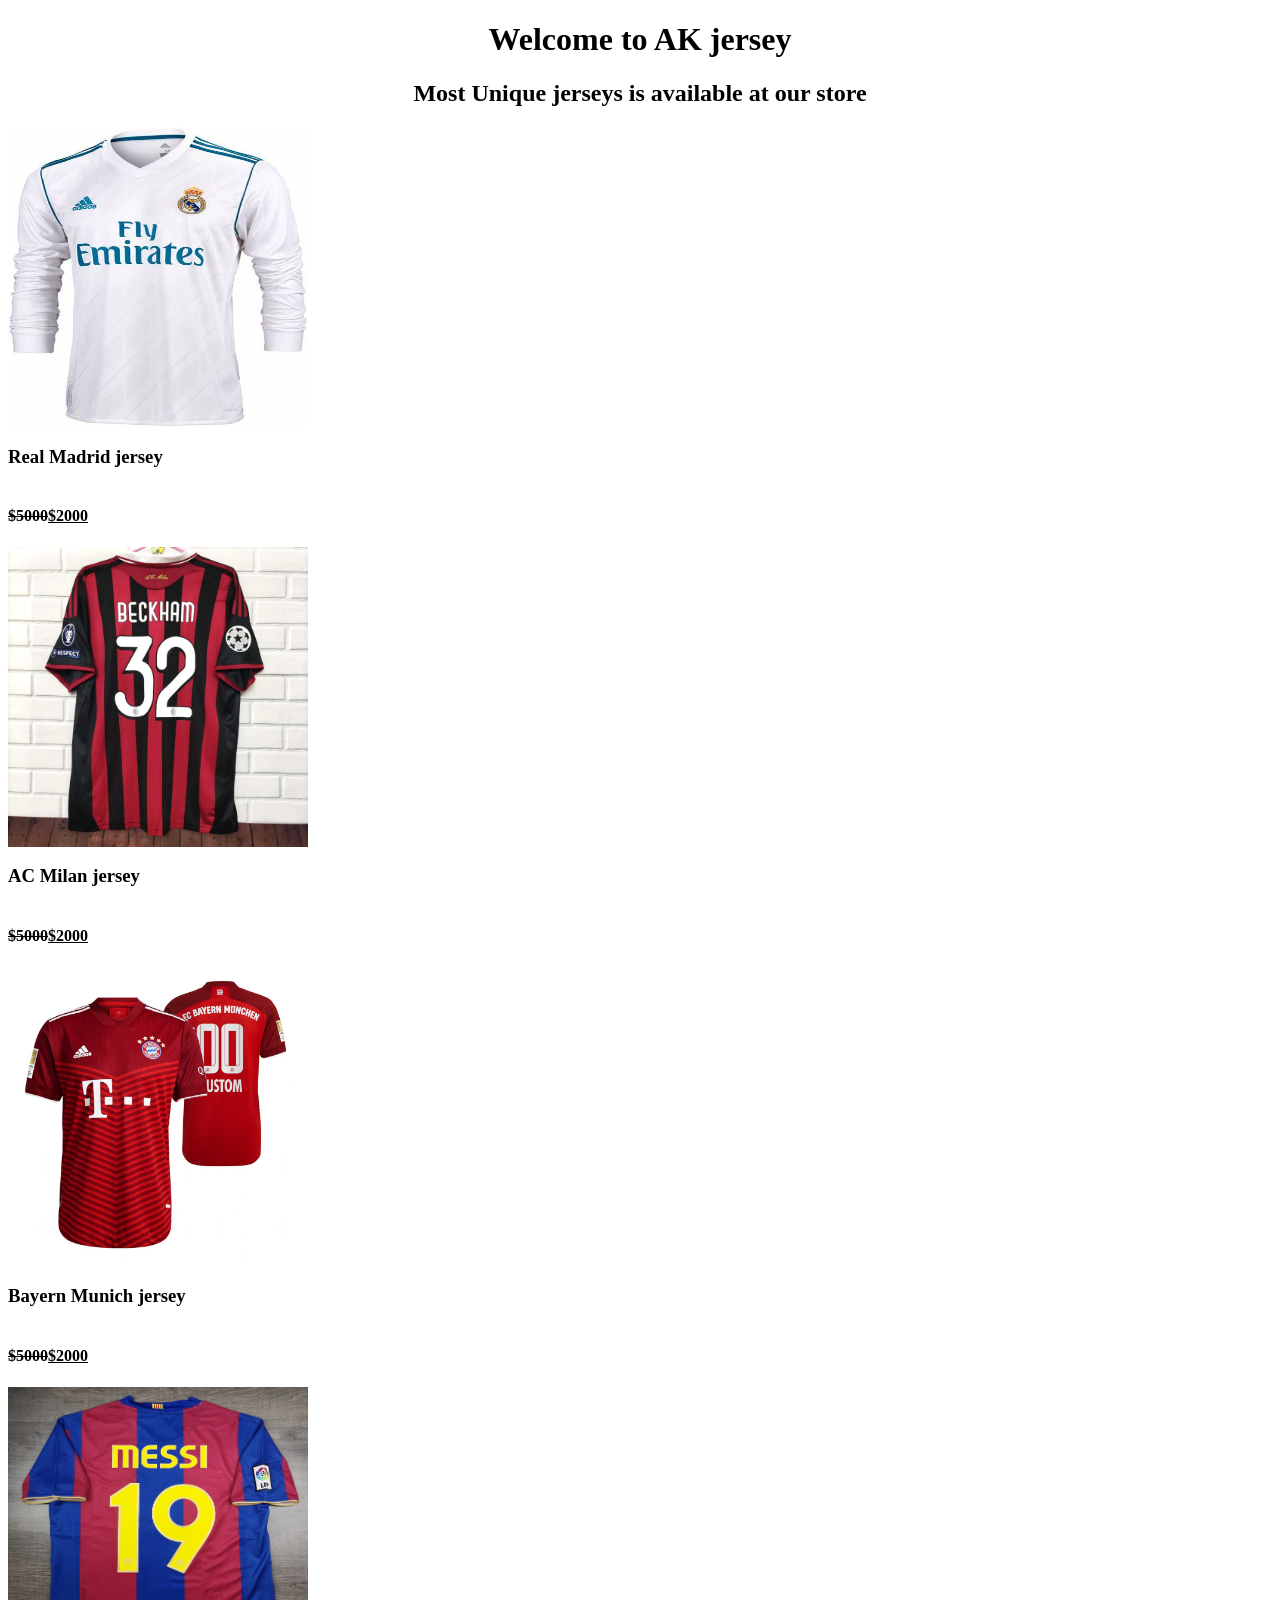
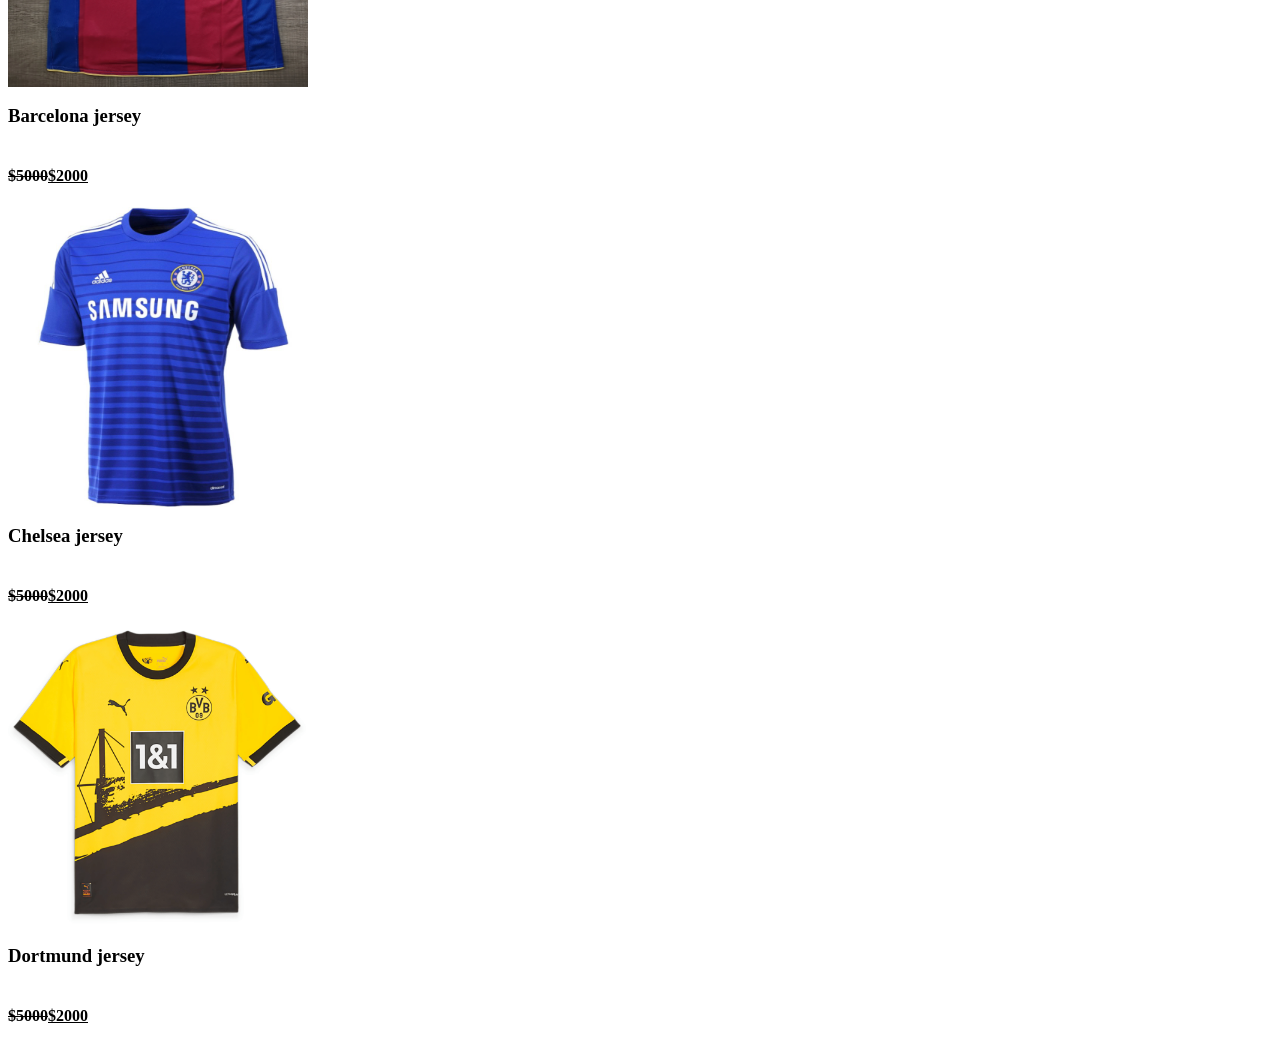
==== project 2/index.html @ bd4fe4d6 "Add files via upload" ====
<!DOCTYPE html>
<html lang="en">
<head>
    <link rel="stylesheet" href="style.css">
    <meta charset="UTF-8">
    <meta name="viewport" content="width=device-width, initial-scale=1.0">
    <title>Document</title>
</head>
<body>
    <h1> Welcome to AK jersey </h1>
    <h2> Most Unique jerseys is available at our store</h2>
    <div id="jersey1">
        <img src="./football jerseys/real madrid.jpg" width="300px" height="300px">
        <h3>Real Madrid jersey</h3>
        <h4><del>$5000</del><ins>$2000</ins></h4>

        <img src="./football jerseys/ac milan" width="300px" height="300px">
        <h3>AC Milan  jersey</h3>
        <h4><del>$5000</del><ins>$2000</ins></h4>

        <img src="./football jerseys/bayern munich.jpg" width="300px" height="300px">
        <h3>Bayern Munich jersey</h3>
        <h4><del>$5000</del><ins>$2000</ins></h4>

        <img src="./football jerseys/barcelona" width="300px" height="300px">
        <h3>Barcelona jersey </h3>
        <h4><del>$5000</del><ins>$2000</ins></h4>

        <img src="./football jerseys/chelsea.jpg" width="300px" height="300px">
        <h3>Chelsea jersey</h3>
        <h4><del>$5000</del><ins>$2000</ins></h4>

        <img src="./football jerseys/dortmund.webp" width="300px" height="300px">
        <h3>Dortmund jersey</h3>
        <h4><del>$5000</del><ins>$2000</ins></h4>
    </div>
</body>
</html>
---- project 2/style.css ----
h1,h2{
   text-align: center; 
}
#jersey1{
    display: flex;
    flex-direction: column;
    align-content: space-evenly;
}
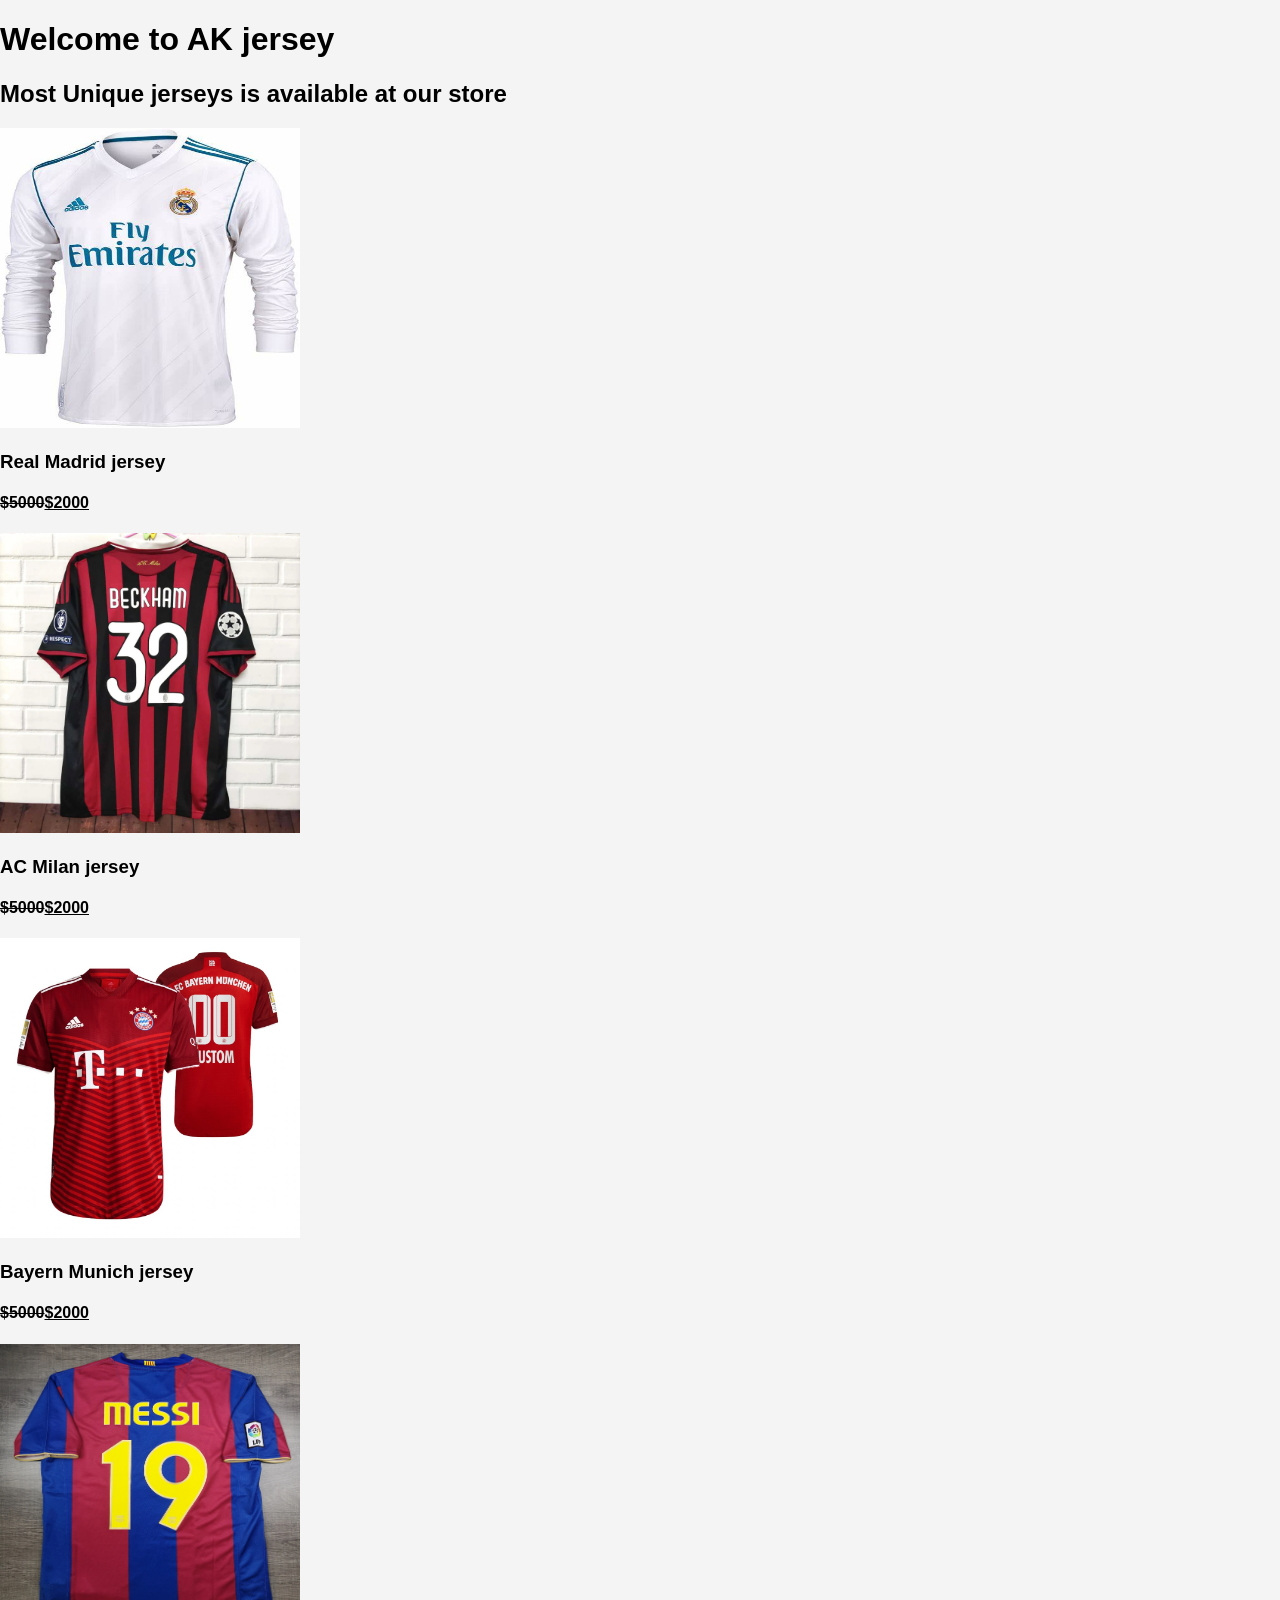
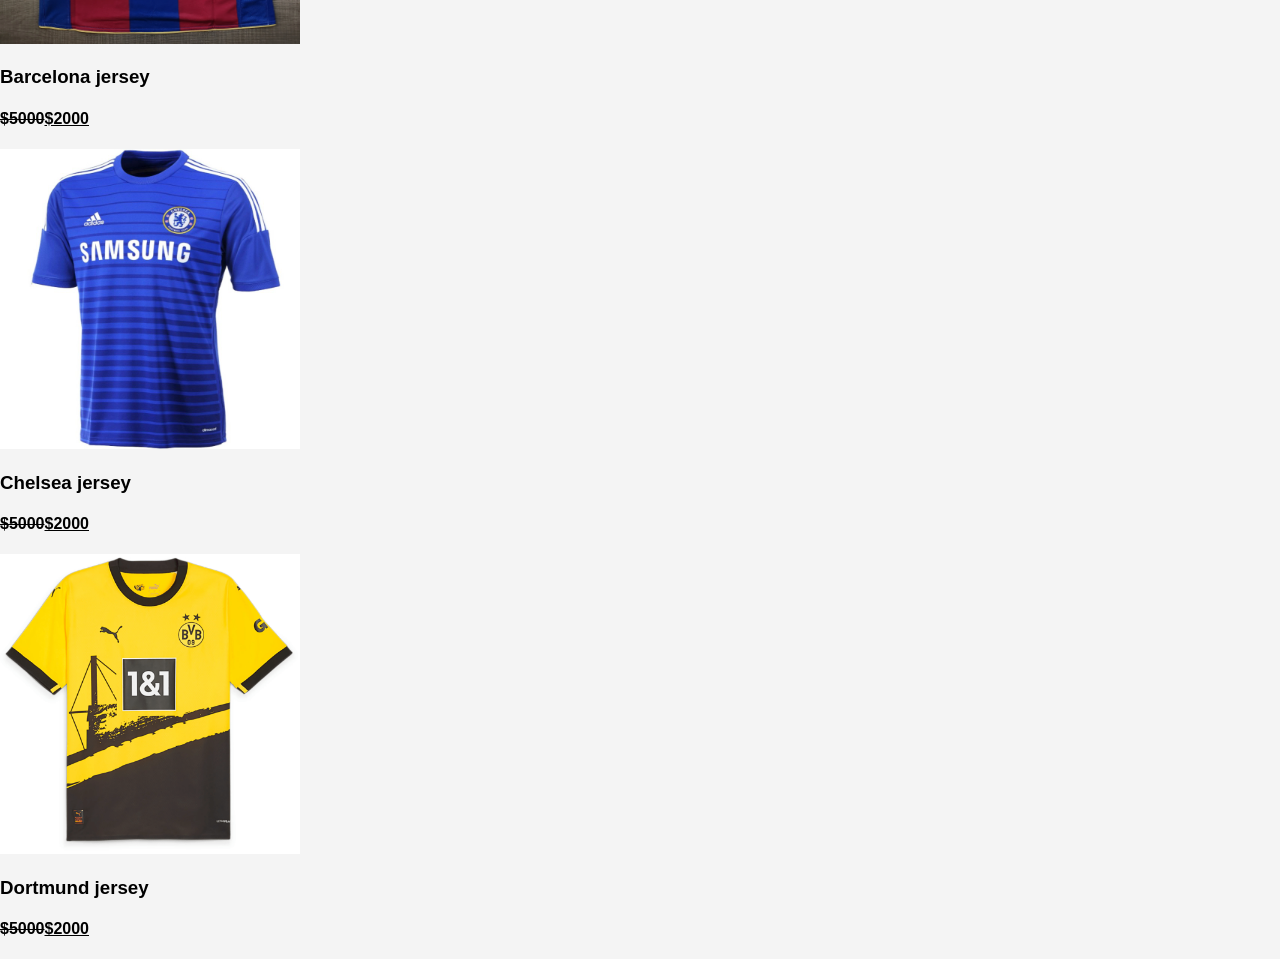
==== commit 27a934c1: "updated css file successfully" ====
--- a/project 2/index.html
+++ b/project 2/index.html
@@ -1,7 +1,7 @@
 <!DOCTYPE html>
 <html lang="en">
 <head>
-    <link rel="stylesheet" href="style.css">
+    <link rel="stylesheet" href="styles.css">
     <meta charset="UTF-8">
     <meta name="viewport" content="width=device-width, initial-scale=1.0">
     <title>Document</title>
--- a/project 2/styles.css
+++ b/project 2/styles.css
@@ -0,0 +1,104 @@
+body {
+    font-family: Arial, sans-serif;
+    margin: 0;
+    padding: 0;
+    background-color: #f4f4f4;
+}
+
+header {
+    background-color: #333;
+    color: #fff;
+    padding: 20px;
+    text-align: center;
+}
+
+nav a {
+    color: #fff;
+    margin: 0 15px;
+    text-decoration: none;
+}
+
+main {
+    padding: 20px;
+}
+
+#products {
+    display: flex;
+    justify-content: space-around;
+    margin-top: 20px;
+}
+
+.product {
+    background-color: #fff;
+    border: 1px solid #ddd;
+    border-radius: 5px;
+    padding: 20px;
+    width: 200px;
+    text-align: center;
+}
+
+.product img {
+    width: 100%;
+    height: auto;
+    border-bottom: 1px solid #ddd;
+    margin-bottom: 15px;
+}
+
+button.add-to-cart {
+    background-color: #28a745;
+    color: white;
+    padding: 10px;
+    border: none;
+    cursor: pointer;
+}
+
+button.add-to-cart:hover {
+    background-color: #218838;
+}
+
+footer {
+    text-align: center;
+    background-color: #333;
+    color: #fff;
+    padding: 10px;
+    position: fixed;
+    width: 100%;
+    bottom: 0;
+}
+
+/* Modal Styles */
+.modal {
+    display: none; /* Hidden by default */
+    position: fixed;
+    z-index: 1; /* Sit on top */
+    left: 0;
+    top: 0;
+    width: 100%;
+    height: 100%;
+    overflow: auto;
+    background-color: rgba(0, 0, 0, 0.5); /* Black w/ opacity */
+}
+
+.modal-content {
+    background-color: #fff;
+    margin: 15% auto;
+    padding: 20px;
+    border-radius: 5px;
+    width: 60%;
+}
+
+.close {
+    color: #aaa;
+    font-size: 28px;
+    font-weight: bold;
+    position: absolute;
+    top: 10px;
+    right: 20px;
+}
+
+.close:hover,
+.close:focus {
+    color: black;
+    text-decoration: none;
+    cursor: pointer;
+}
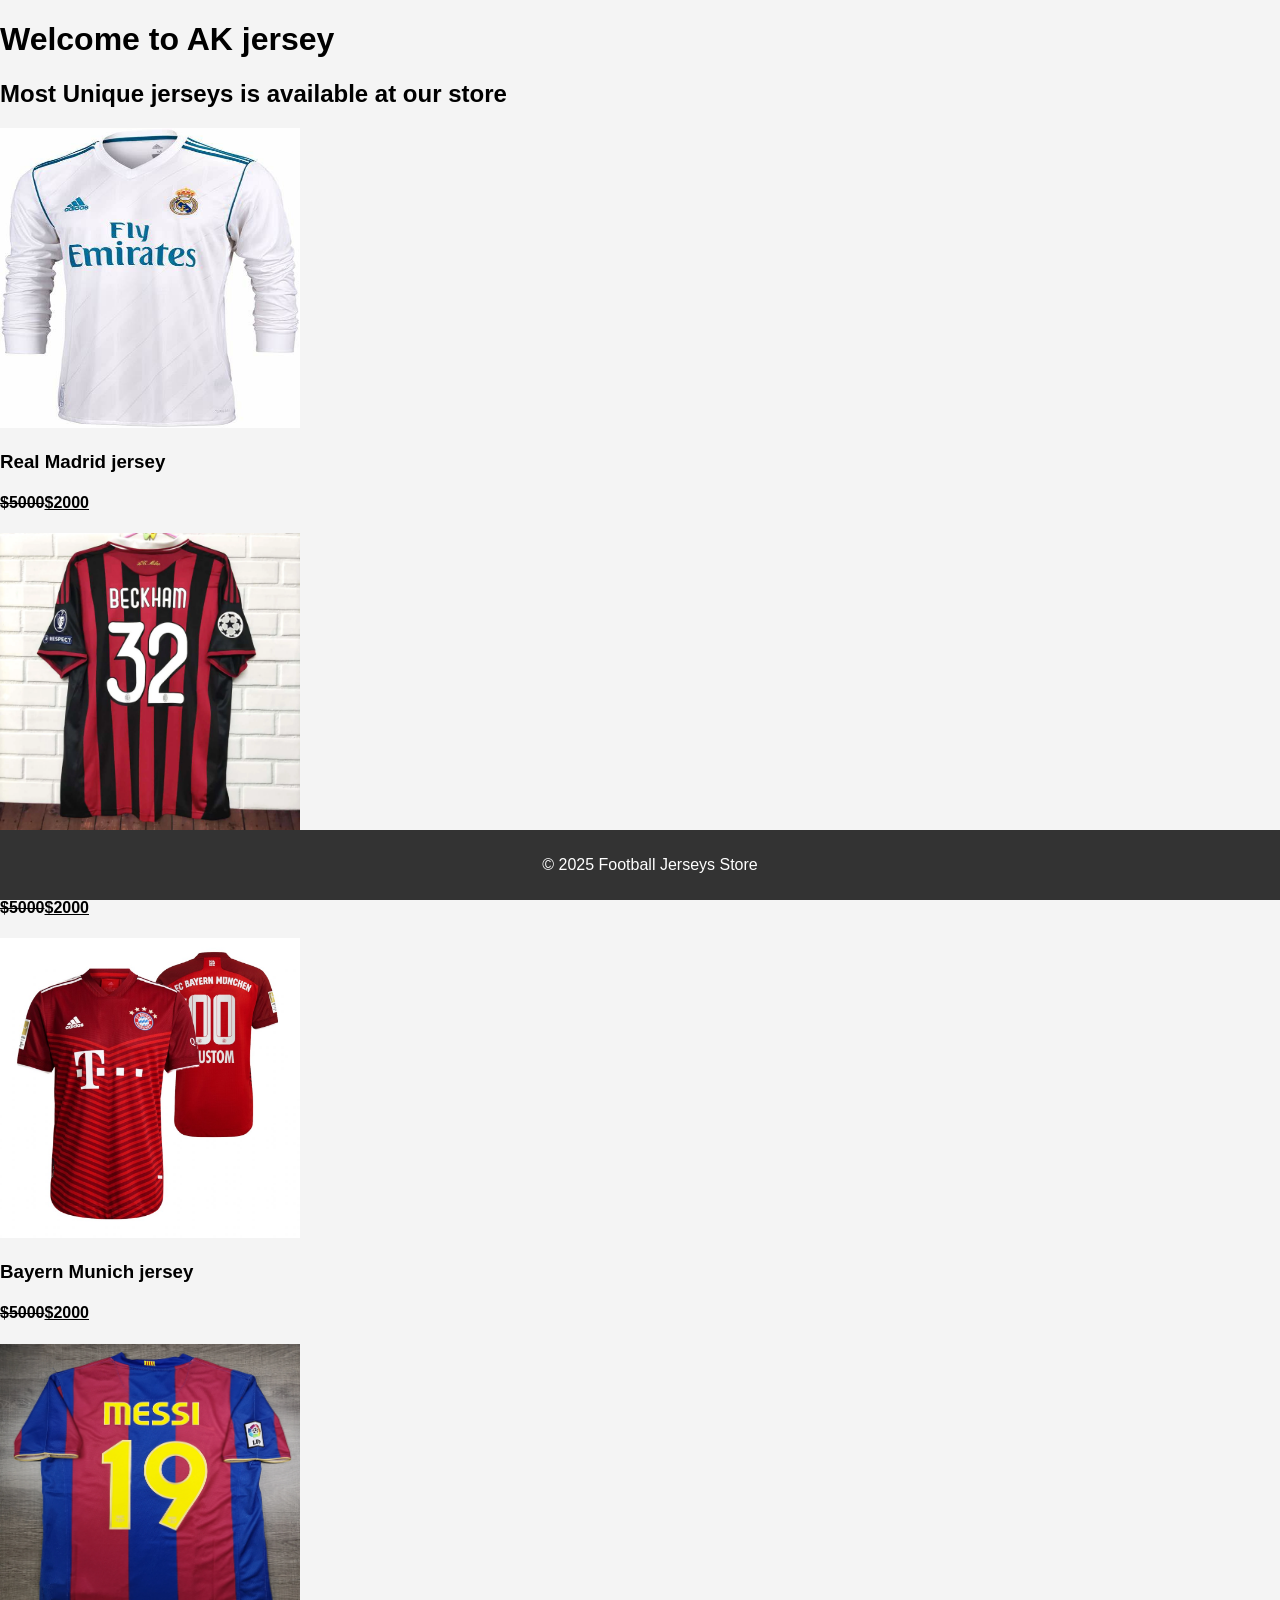
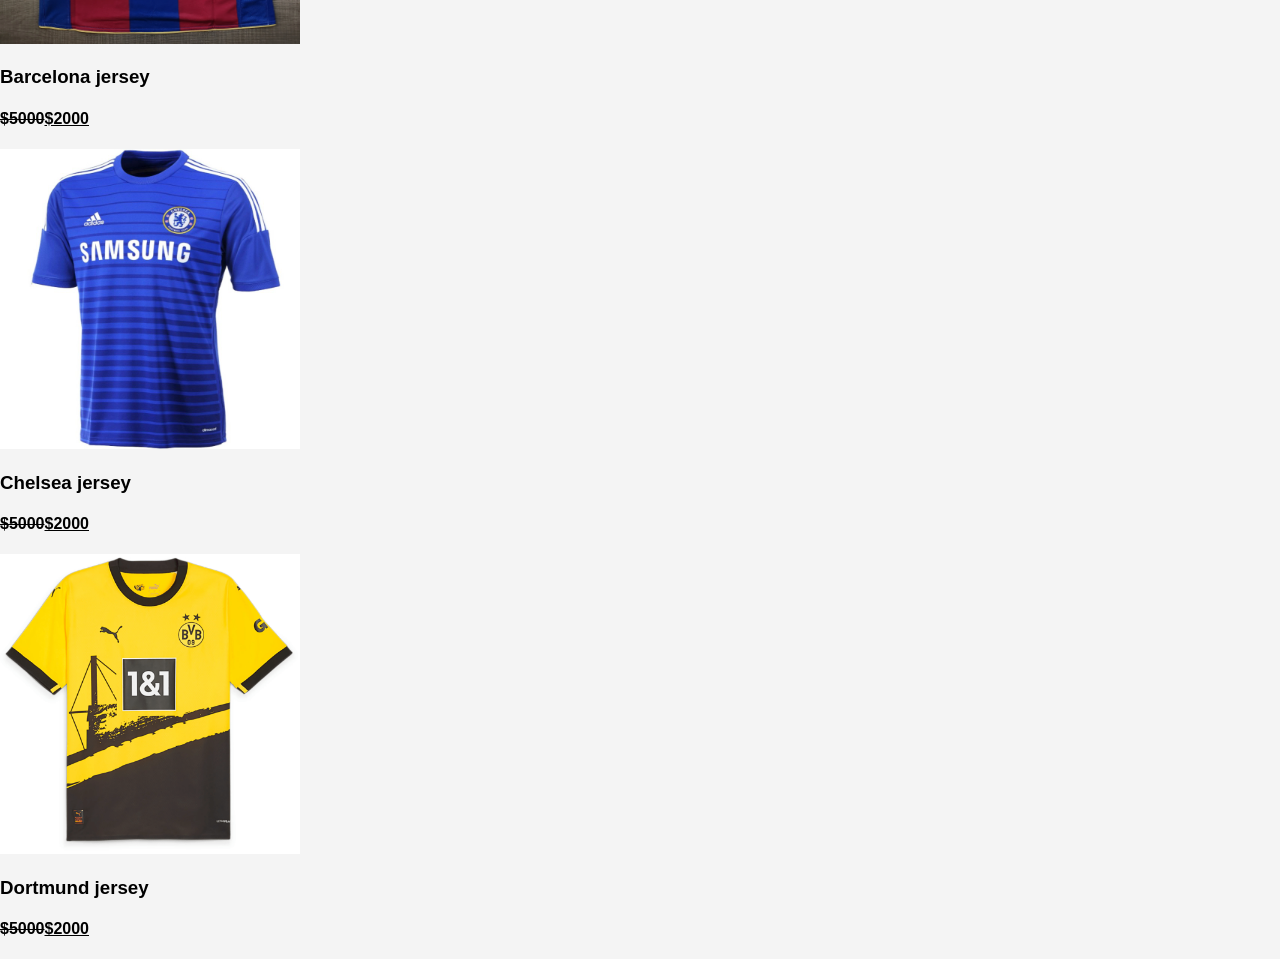
==== commit d5888d8a: "updated" ====
--- a/project 2/index.html
+++ b/project 2/index.html
@@ -33,6 +33,23 @@
         <img src="./football jerseys/dortmund.webp" width="300px" height="300px">
         <h3>Dortmund jersey</h3>
         <h4><del>$5000</del><ins>$2000</ins></h4>
+
+        <!-- Modal for Cart -->
+    <div id="cart-modal" class="modal">
+        <div class="modal-content">
+            <span class="close">&times;</span>
+            <h2>Your Cart</h2>
+            <ul id="cart-items"></ul>
+            <p>Total: $<span id="total-price">0</span></p>
+            <button id="checkout">Checkout</button>
+        </div>
+    </div>
+
+    <footer>
+        <p>&copy; 2025 Football Jerseys Store</p>
+    </footer>
+
+    <script src="script.js"></script>
     </div>
 </body>
 </html>
